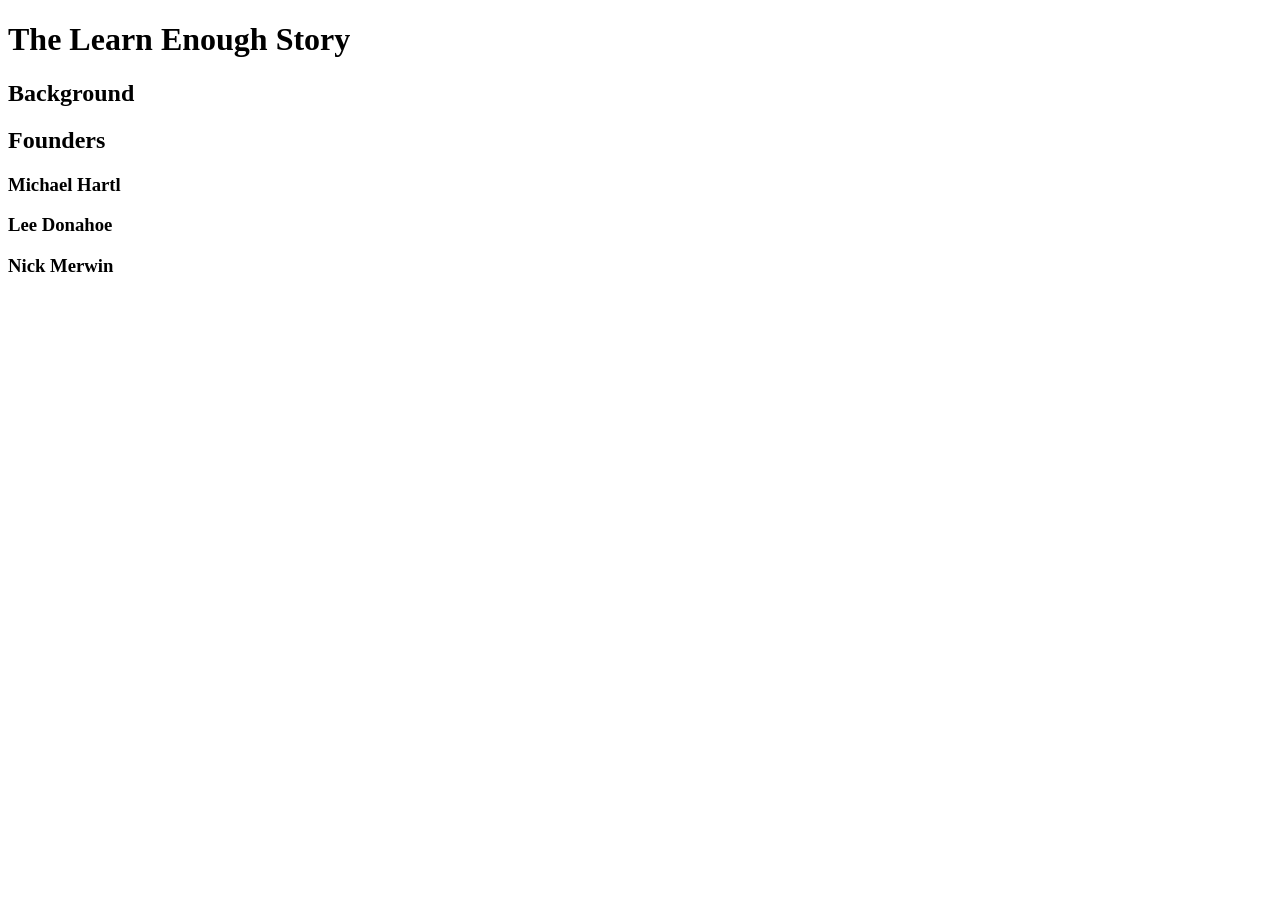
==== index.html @ 07b98041 "2.1 Headings" ====
<!DOCTYPE html>
<html>
  <head>
    <title>Learn Enough to Be Dangerous</title>
    <meta charset="utf-8">
  </head>
  <body>
      <h1>The Learn Enough Story</h1>

          <h2>Background</h2>

          <h2>Founders</h2>

          <h3>Michael Hartl</h3>

          <h3>Lee Donahoe</h3>

          <h3>Nick Merwin</h3>
  </body>
</html>
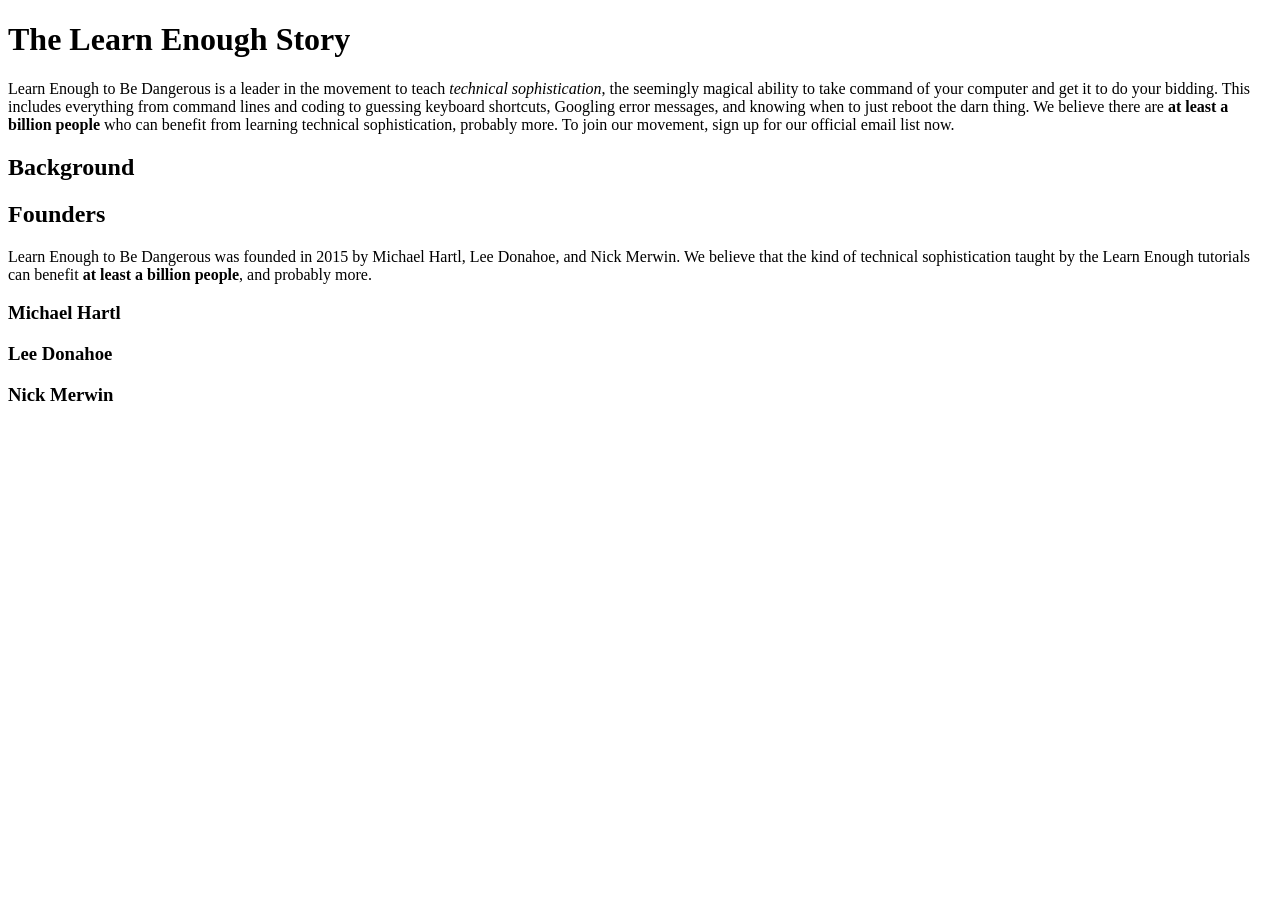
==== commit 687546a5: "2.2 Text Formatting" ====
--- a/index.html
+++ b/index.html
@@ -6,15 +6,26 @@
   </head>
   <body>
       <h1>The Learn Enough Story</h1>
-
-          <h2>Background</h2>
-
-          <h2>Founders</h2>
-
-          <h3>Michael Hartl</h3>
-
-          <h3>Lee Donahoe</h3>
-
-          <h3>Nick Merwin</h3>
+      <p>
+        Learn Enough to Be Dangerous is a leader in the movement to teach
+        <em>technical sophistication</em>, the seemingly magical ability to take
+        command of your computer and get it to do your bidding. This includes
+        everything from command lines and coding to guessing keyboard shortcuts,
+        Googling error messages, and knowing when to just reboot the darn thing.
+        We believe there are <strong>at least a billion people</strong> who can benefit from
+        learning technical sophistication, probably more. To join our
+        movement, sign up for our official email list now.
+      </p>
+      <h2>Background</h2>
+      <h2>Founders</h2>
+      <p>
+        Learn Enough to Be Dangerous was founded in 2015 by Michael Hartl, Lee
+        Donahoe, and Nick Merwin. We believe that the kind of technical
+        sophistication taught by the Learn Enough tutorials can benefit
+        <strong>at least a billion people</strong>, and probably more.
+      </p>
+      <h3>Michael Hartl</h3>
+      <h3>Lee Donahoe</h3>
+      <h3>Nick Merwin</h3>
   </body>
 </html>
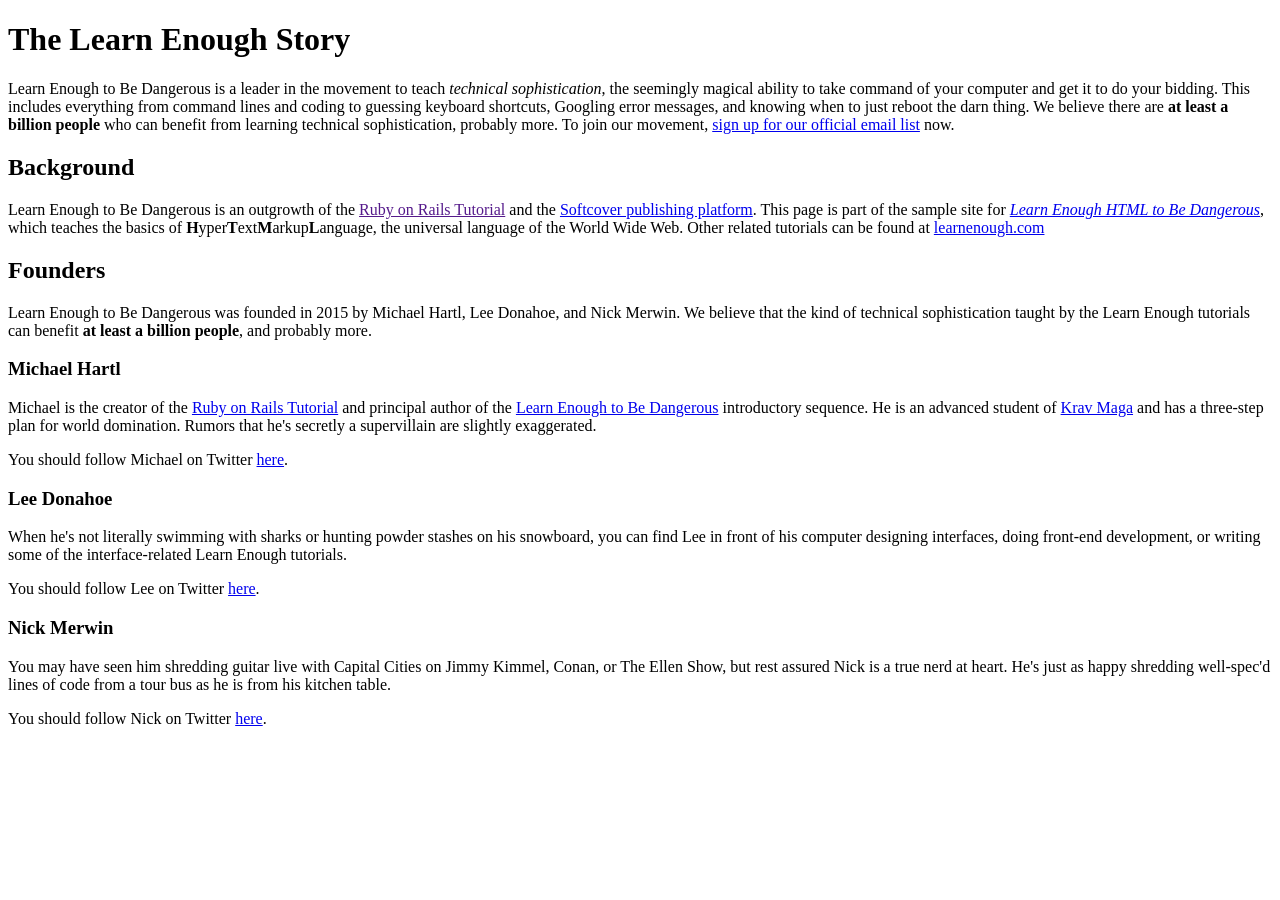
==== commit cf407e51: "2.3 Links" ====
--- a/index.html
+++ b/index.html
@@ -14,9 +14,21 @@
         Googling error messages, and knowing when to just reboot the darn thing.
         We believe there are <strong>at least a billion people</strong> who can benefit from
         learning technical sophistication, probably more. To join our
-        movement, sign up for our official email list now.
+        movement, <a href="https://learnenough.com/email">sign up for our official email list</a> now.
       </p>
       <h2>Background</h2>
+      <p>
+          Learn Enough to Be Dangerous is an outgrowth of the
+          <a href=""https://railstutorial.org/"> Ruby on Rails Tutorial</a> and the
+          <a href="https://www.softcover.io/">Softcover publishing platform</a>.
+          This page is part of the sample site for
+          <a href="https://www.learnenough.com/html"><em>Learn Enough HTML to
+          Be Dangerous</em></a>, which teaches the basics of
+          <strong>H</strong>yper<strong>T</strong>ext<strong>M</strong>arkup<strong>L</strong>anguage,
+          the universal language of the World Wide Web.
+          Other related tutorials can be found at
+          <a href="https://www.learnenough.com/">learnenough.com</a>
+      </p>
       <h2>Founders</h2>
       <p>
         Learn Enough to Be Dangerous was founded in 2015 by Michael Hartl, Lee
@@ -25,7 +37,41 @@
         <strong>at least a billion people</strong>, and probably more.
       </p>
       <h3>Michael Hartl</h3>
+      <p>
+        Michael is the creator of the <a href="https://www.railstutorial.org/">
+        Ruby on Rails Tutorial</a> and principal author of the
+        <a href="https://www.learnenough.com/">Learn Enough to Be Dangerous</a>
+        introductory sequence. He is an advanced student of
+        <a href="https://www.kravmaga.com/">Krav Maga</a> and has a three-step
+        plan for world domination. Rumors that he's secretly a supervillain
+        are slightly exaggerated.
+      </p>
+      <p>
+        You should follow Michael on Twitter
+        <a href="https://twitter.com/mhartl">here</a>.
+      </p>
+
       <h3>Lee Donahoe</h3>
+      <p>
+        When he's not literally swimming with sharks or hunting powder stashes
+        on his snowboard, you can find Lee in front of his computer designing
+        interfaces, doing front-end development, or writing some of the
+        interface-related Learn Enough tutorials.
+      </p>
+      <p>
+        You should follow Lee on Twitter
+        <a href="https://twitter.com/leedonahoe">here</a>.
+      </p>
       <h3>Nick Merwin</h3>
+      <p>
+        You may have seen him shredding guitar live with Capital Cities on Jimmy
+        Kimmel, Conan, or The Ellen Show, but rest assured Nick is a true nerd
+        at heart. He's just as happy shredding well-spec'd lines of code from a
+        tour bus as he is from his kitchen table.
+      </p>
+      <p>
+        You should follow Nick on Twitter
+        <a href="https://twitter.com/nickmerwin">here</a>.
+      </p>
   </body>
 </html>
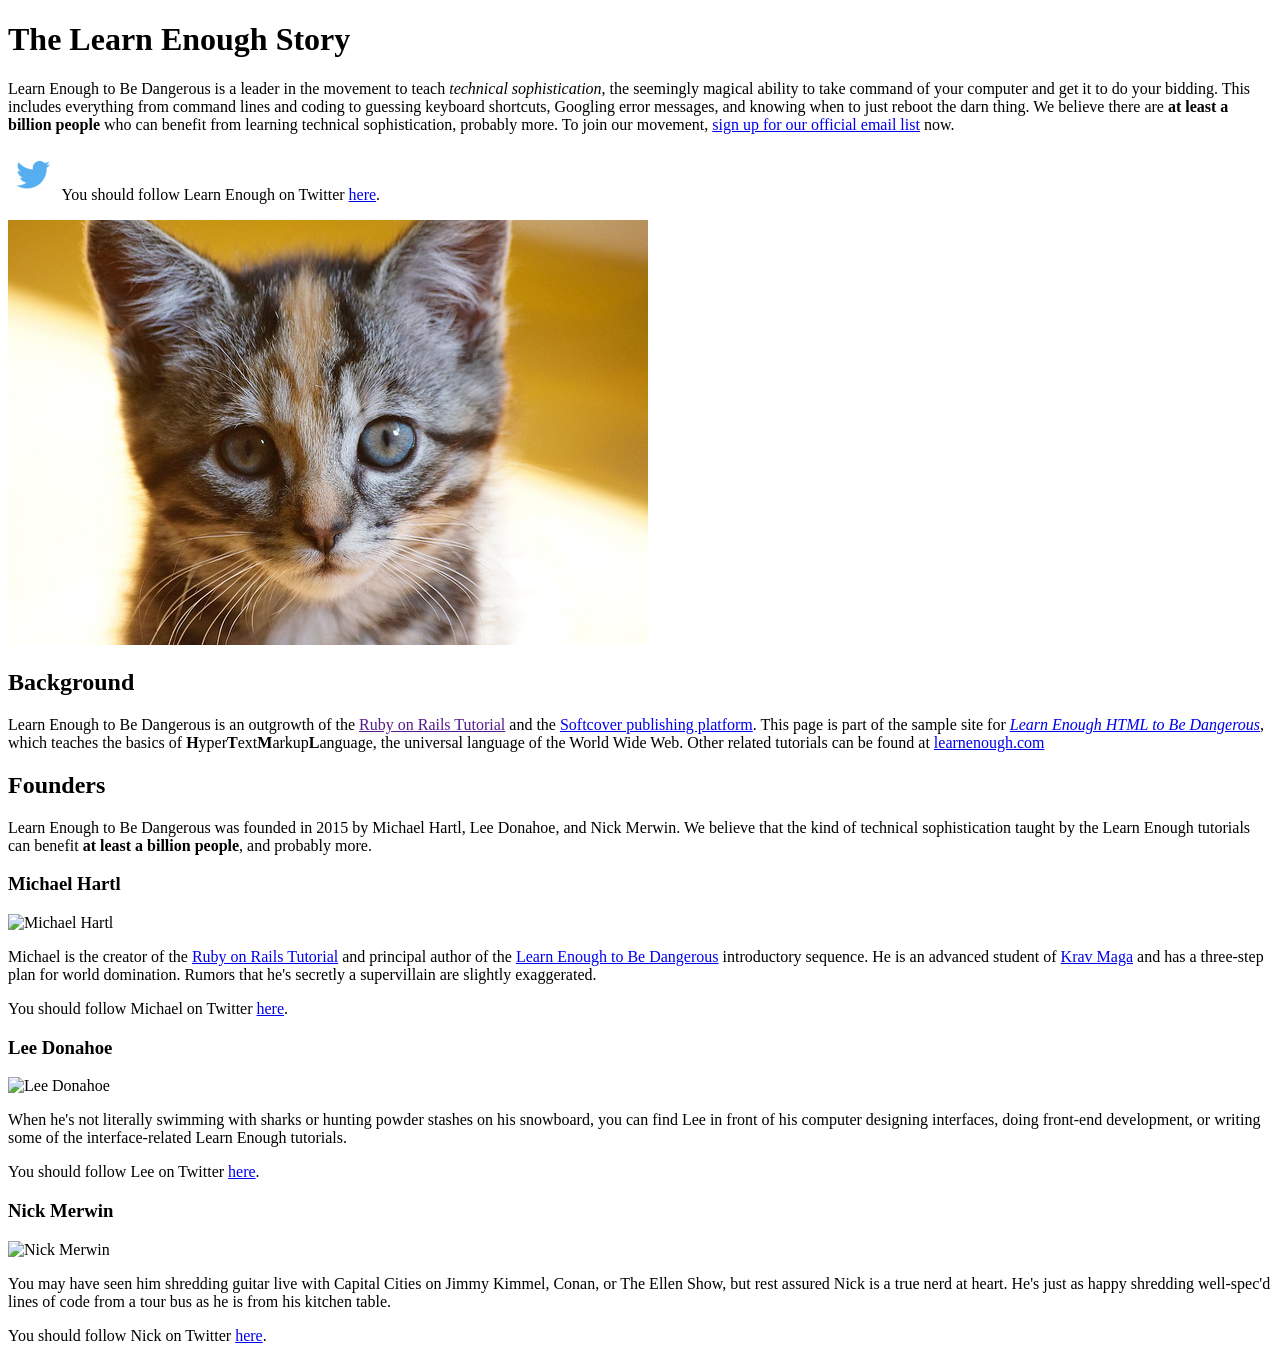
==== commit 14705190: "2.4 Adding Images" ====
--- a/index.html
+++ b/index.html
@@ -16,6 +16,18 @@
         learning technical sophistication, probably more. To join our
         movement, <a href="https://learnenough.com/email">sign up for our official email list</a> now.
       </p>
+      <p>
+        <a href="https://twitter.com/learnenough" target="_blank"
+        rel="noopener" style="text-decoration: none;">
+          <img src="images/small_twitter_logo.png">
+        </a>
+        You should follow Learn Enough on Twitter
+        <a href="https://twitter.com/learnenough"
+            target="_blank" rel="noopener">here</a>.
+        </p>
+      <a href="https://www.flickr.com/photos/deborah_s_perspective/14144861329">
+          <img src="images/kitten.jpg" alt="An adorable kitten">
+      </a>
       <h2>Background</h2>
       <p>
           Learn Enough to Be Dangerous is an outgrowth of the
@@ -37,6 +49,8 @@
         <strong>at least a billion people</strong>, and probably more.
       </p>
       <h3>Michael Hartl</h3>
+      <img src="https://gravatar.com/avatar/ffda7d145b83c4b118f982401f962ca6?s=150"
+           alt="Michael Hartl">
       <p>
         Michael is the creator of the <a href="https://www.railstutorial.org/">
         Ruby on Rails Tutorial</a> and principal author of the
@@ -52,6 +66,8 @@
       </p>
 
       <h3>Lee Donahoe</h3>
+      <img src="https://gravatar.com/avatar/b65522a6f3a6899705d119d7aa232a6d?s=150"
+           alt="Lee Donahoe">
       <p>
         When he's not literally swimming with sharks or hunting powder stashes
         on his snowboard, you can find Lee in front of his computer designing
@@ -63,6 +79,8 @@
         <a href="https://twitter.com/leedonahoe">here</a>.
       </p>
       <h3>Nick Merwin</h3>
+      <img src="https://gravatar.com/avatar/e2d6ce2ba5c1b6d674ae8ff2b3b45d23?s=150"
+           alt="Nick Merwin">
       <p>
         You may have seen him shredding guitar live with Capital Cities on Jimmy
         Kimmel, Conan, or The Ellen Show, but rest assured Nick is a true nerd
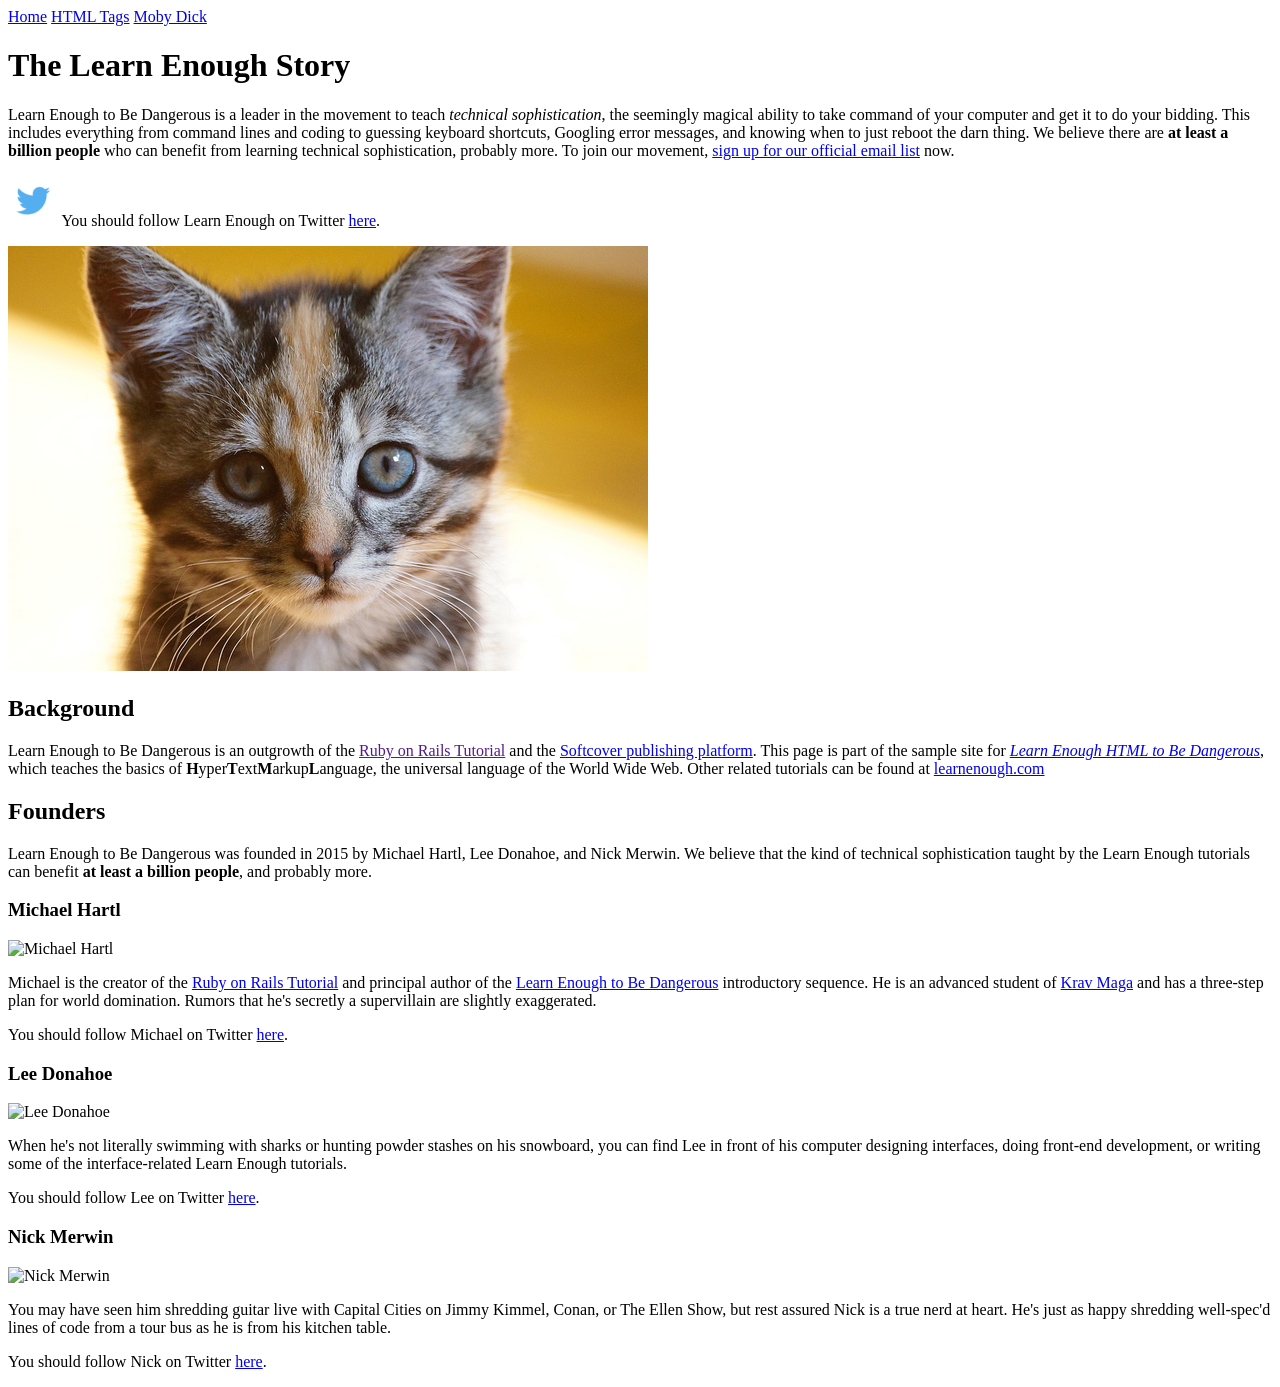
==== commit 7fc99d56: "3.4 A Navigation Menu" ====
--- a/index.html
+++ b/index.html
@@ -5,8 +5,15 @@
     <meta charset="utf-8">
   </head>
   <body>
-      <h1>The Learn Enough Story</h1>
-      <p>
+
+    <div>
+        <a href="index.html">Home</a>
+        <a href="tags.html">HTML Tags<a>
+        <a href="moby_dick.html">Moby Dick</a>
+    </div>
+
+    <h1>The Learn Enough Story</h1>
+    <p>
         Learn Enough to Be Dangerous is a leader in the movement to teach
         <em>technical sophistication</em>, the seemingly magical ability to take
         command of your computer and get it to do your bidding. This includes
@@ -15,8 +22,8 @@
         We believe there are <strong>at least a billion people</strong> who can benefit from
         learning technical sophistication, probably more. To join our
         movement, <a href="https://learnenough.com/email">sign up for our official email list</a> now.
-      </p>
-      <p>
+    </p>
+    <p>
         <a href="https://twitter.com/learnenough" target="_blank"
         rel="noopener" style="text-decoration: none;">
           <img src="images/small_twitter_logo.png">
@@ -24,34 +31,34 @@
         You should follow Learn Enough on Twitter
         <a href="https://twitter.com/learnenough"
             target="_blank" rel="noopener">here</a>.
-        </p>
-      <a href="https://www.flickr.com/photos/deborah_s_perspective/14144861329">
+    </p>
+        <a href="https://www.flickr.com/photos/deborah_s_perspective/14144861329">
           <img src="images/kitten.jpg" alt="An adorable kitten">
-      </a>
-      <h2>Background</h2>
-      <p>
-          Learn Enough to Be Dangerous is an outgrowth of the
-          <a href=""https://railstutorial.org/"> Ruby on Rails Tutorial</a> and the
-          <a href="https://www.softcover.io/">Softcover publishing platform</a>.
-          This page is part of the sample site for
-          <a href="https://www.learnenough.com/html"><em>Learn Enough HTML to
-          Be Dangerous</em></a>, which teaches the basics of
-          <strong>H</strong>yper<strong>T</strong>ext<strong>M</strong>arkup<strong>L</strong>anguage,
-          the universal language of the World Wide Web.
-          Other related tutorials can be found at
-          <a href="https://www.learnenough.com/">learnenough.com</a>
-      </p>
-      <h2>Founders</h2>
-      <p>
+        </a>
+    <h2>Background</h2>
+    <p>
+        Learn Enough to Be Dangerous is an outgrowth of the
+        <a href=""https://railstutorial.org/"> Ruby on Rails Tutorial</a> and the
+        <a href="https://www.softcover.io/">Softcover publishing platform</a>.
+        This page is part of the sample site for
+        <a href="https://www.learnenough.com/html"><em>Learn Enough HTML to
+        Be Dangerous</em></a>, which teaches the basics of
+        <strong>H</strong>yper<strong>T</strong>ext<strong>M</strong>arkup<strong>L</strong>anguage,
+        the universal language of the World Wide Web.
+        Other related tutorials can be found at
+        <a href="https://www.learnenough.com/">learnenough.com</a>
+    </p>
+    <h2>Founders</h2>
+    <p>
         Learn Enough to Be Dangerous was founded in 2015 by Michael Hartl, Lee
         Donahoe, and Nick Merwin. We believe that the kind of technical
         sophistication taught by the Learn Enough tutorials can benefit
         <strong>at least a billion people</strong>, and probably more.
-      </p>
-      <h3>Michael Hartl</h3>
-      <img src="https://gravatar.com/avatar/ffda7d145b83c4b118f982401f962ca6?s=150"
-           alt="Michael Hartl">
-      <p>
+    </p>
+    <h3>Michael Hartl</h3>
+    <img src="https://gravatar.com/avatar/ffda7d145b83c4b118f982401f962ca6?s=150"
+        alt="Michael Hartl">
+    <p>
         Michael is the creator of the <a href="https://www.railstutorial.org/">
         Ruby on Rails Tutorial</a> and principal author of the
         <a href="https://www.learnenough.com/">Learn Enough to Be Dangerous</a>
@@ -59,37 +66,37 @@
         <a href="https://www.kravmaga.com/">Krav Maga</a> and has a three-step
         plan for world domination. Rumors that he's secretly a supervillain
         are slightly exaggerated.
-      </p>
-      <p>
+    </p>
+    <p>
         You should follow Michael on Twitter
         <a href="https://twitter.com/mhartl">here</a>.
-      </p>
+    </p>
 
-      <h3>Lee Donahoe</h3>
-      <img src="https://gravatar.com/avatar/b65522a6f3a6899705d119d7aa232a6d?s=150"
-           alt="Lee Donahoe">
-      <p>
+    <h3>Lee Donahoe</h3>
+    <img src="https://gravatar.com/avatar/b65522a6f3a6899705d119d7aa232a6d?s=150"
+        alt="Lee Donahoe">
+    <p>
         When he's not literally swimming with sharks or hunting powder stashes
         on his snowboard, you can find Lee in front of his computer designing
         interfaces, doing front-end development, or writing some of the
         interface-related Learn Enough tutorials.
-      </p>
-      <p>
+    </p>
+    <p>
         You should follow Lee on Twitter
         <a href="https://twitter.com/leedonahoe">here</a>.
-      </p>
-      <h3>Nick Merwin</h3>
-      <img src="https://gravatar.com/avatar/e2d6ce2ba5c1b6d674ae8ff2b3b45d23?s=150"
+    </p>
+    <h3>Nick Merwin</h3>
+    <img src="https://gravatar.com/avatar/e2d6ce2ba5c1b6d674ae8ff2b3b45d23?s=150"
            alt="Nick Merwin">
-      <p>
+    <p>
         You may have seen him shredding guitar live with Capital Cities on Jimmy
         Kimmel, Conan, or The Ellen Show, but rest assured Nick is a true nerd
         at heart. He's just as happy shredding well-spec'd lines of code from a
         tour bus as he is from his kitchen table.
-      </p>
-      <p>
+    </p>
+    <p>
         You should follow Nick on Twitter
         <a href="https://twitter.com/nickmerwin">here</a>.
-      </p>
+    </p>
   </body>
 </html>
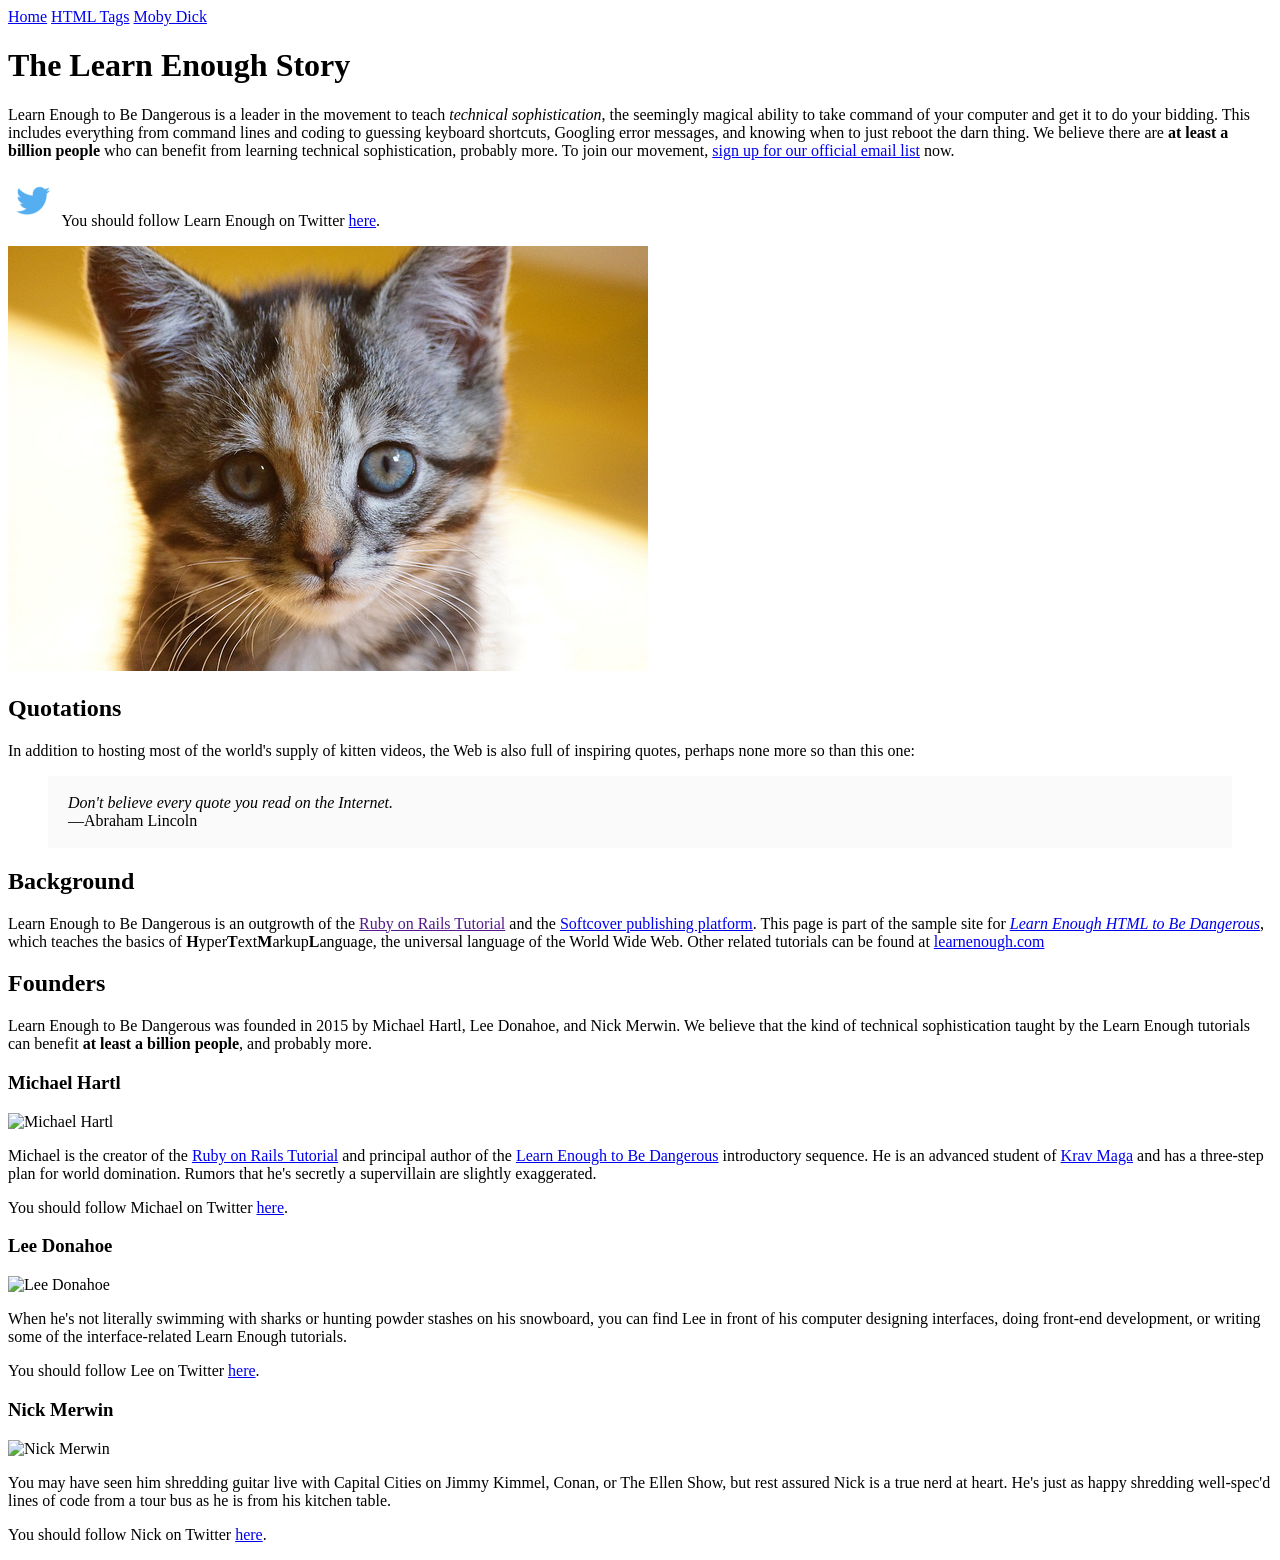
==== commit 061e0290: "4.5 Box Styling" ====
--- a/index.html
+++ b/index.html
@@ -35,6 +35,22 @@
         <a href="https://www.flickr.com/photos/deborah_s_perspective/14144861329">
           <img src="images/kitten.jpg" alt="An adorable kitten">
         </a>
+
+        <h2>Quotations</h2>
+
+            <p>
+                In addition to hosting most of the world's supply of kitten videos, the
+                Web is also full of inspiring quotes, perhaps none more so than this one:
+            </p>
+
+            <blockquote style="padding: 2px 20px; background: #fafafa;">
+                <p>
+                    <em>Don't believe every quote you read on the Internet.</em>
+                    <br>
+                        —Abraham Lincoln
+                </p>
+            </blockquote>
+
     <h2>Background</h2>
     <p>
         Learn Enough to Be Dangerous is an outgrowth of the
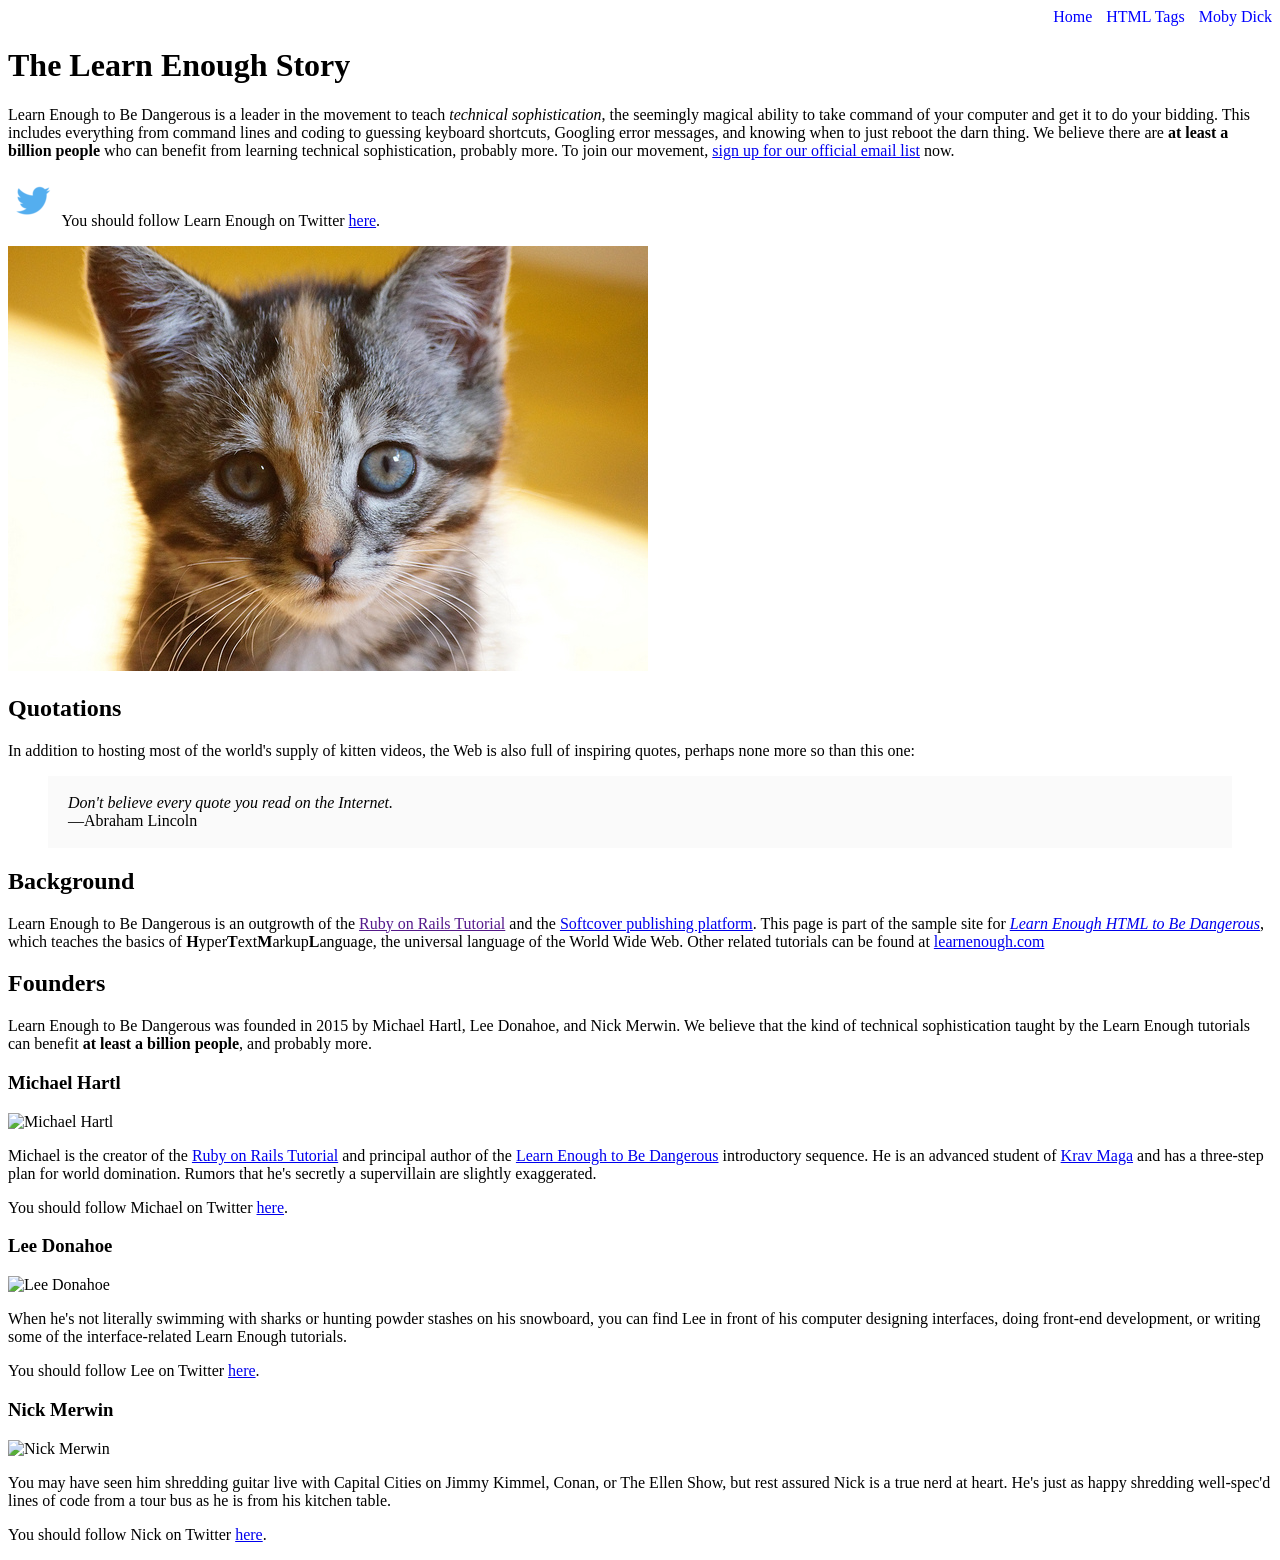
==== commit f3fc4034: "4.6 Navigation Styling" ====
--- a/index.html
+++ b/index.html
@@ -6,10 +6,10 @@
   </head>
   <body>
 
-    <div>
-        <a href="index.html">Home</a>
-        <a href="tags.html">HTML Tags<a>
-        <a href="moby_dick.html">Moby Dick</a>
+    <div style="text-align: right;">
+        <a href="index.html" style="text-decoration: none; color:blue">Home</a>
+        <a href="tags.html" style="margin: 0 0 0 10px; text-decoration: none; color:blue">HTML Tags<a>
+        <a href="moby_dick.html" style="margin: 0 0 0 10px; text-decoration: none; color:blue">Moby Dick</a>
     </div>
 
     <h1>The Learn Enough Story</h1>
